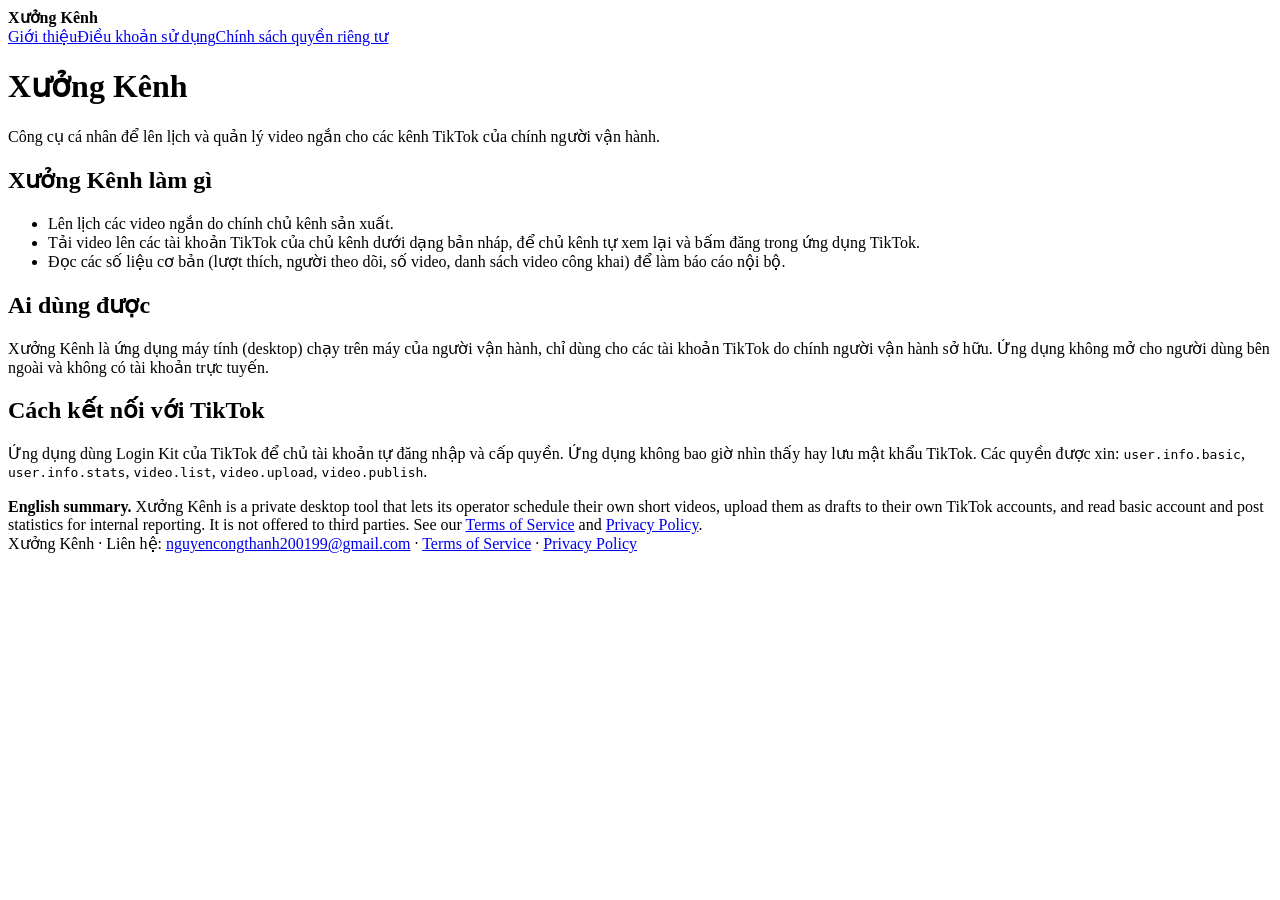
==== index.html @ 59995bf9 "Create index.html for Xưởng Kênh website Add initial HTML structure for the Xưởng Kênh website, incl" ====
<!DOCTYPE html><html lang="vi"><head><meta charset="utf-8"><meta name="viewport" content="width=device-width,initial-scale=1">
<title>Giới thiệu · Xưởng Kênh</title><link rel="icon" href="icon.png"><link rel="stylesheet" href="style.css"></head>
<body><header><div class="w"><img src="icon.png" alt=""><strong>Xưởng Kênh</strong>
<nav><a href="index.html">Giới thiệu</a><a href="terms.html">Điều khoản sử dụng</a><a href="privacy.html">Chính sách quyền riêng tư</a></nav></div></header><main><h1>Xưởng Kênh</h1>
<p class="muted">Công cụ cá nhân để lên lịch và quản lý video ngắn cho các kênh TikTok của chính người vận hành.</p>
<h2>Xưởng Kênh làm gì</h2>
<ul><li>Lên lịch các video ngắn do chính chủ kênh sản xuất.</li>
<li>Tải video lên các tài khoản TikTok của chủ kênh dưới dạng bản nháp, để chủ kênh tự xem lại và bấm đăng trong ứng dụng TikTok.</li>
<li>Đọc các số liệu cơ bản (lượt thích, người theo dõi, số video, danh sách video công khai) để làm báo cáo nội bộ.</li></ul>
<h2>Ai dùng được</h2>
<p>Xưởng Kênh là ứng dụng máy tính (desktop) chạy trên máy của người vận hành, chỉ dùng cho các tài khoản TikTok do chính người vận hành sở hữu. Ứng dụng không mở cho người dùng bên ngoài và không có tài khoản trực tuyến.</p>
<h2>Cách kết nối với TikTok</h2>
<p>Ứng dụng dùng Login Kit của TikTok để chủ tài khoản tự đăng nhập và cấp quyền. Ứng dụng không bao giờ nhìn thấy hay lưu mật khẩu TikTok. Các quyền được xin: <code>user.info.basic</code>, <code>user.info.stats</code>, <code>video.list</code>, <code>video.upload</code>, <code>video.publish</code>.</p>
<div class="en"><strong>English summary.</strong> Xưởng Kênh is a private desktop tool that lets its operator schedule their own short videos, upload them as drafts to their own TikTok accounts, and read basic account and post statistics for internal reporting. It is not offered to third parties. See our <a href="terms.html">Terms of Service</a> and <a href="privacy.html">Privacy Policy</a>.</div></main><footer><div class="w">Xưởng Kênh · Liên hệ: <a href="mailto:nguyencongthanh200199@gmail.com">nguyencongthanh200199@gmail.com</a> · <a href="terms.html">Terms of Service</a> · <a href="privacy.html">Privacy Policy</a></div></footer></body></html>
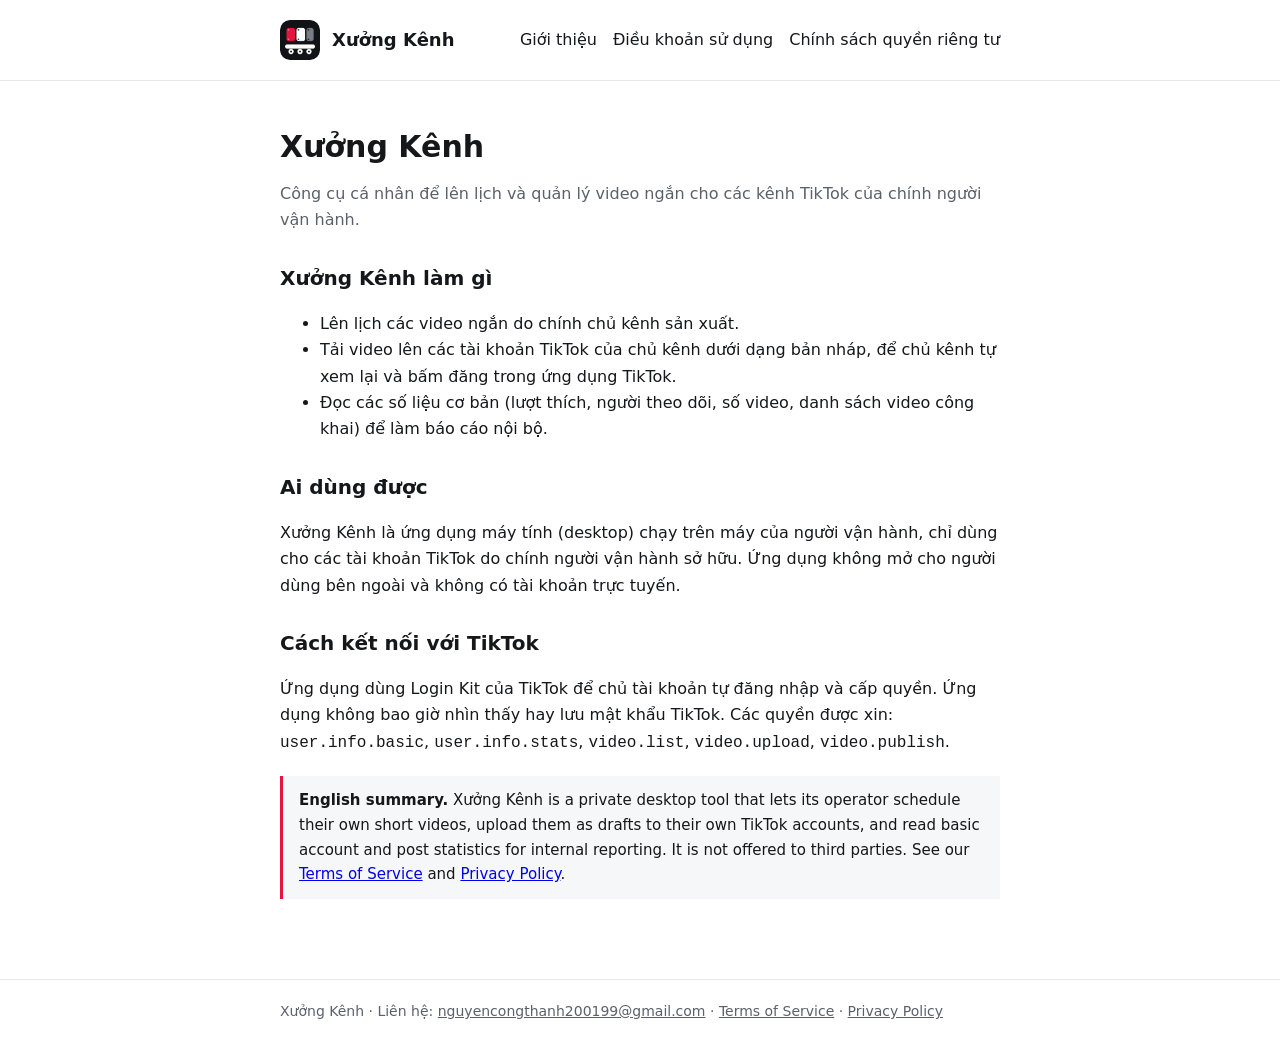
==== commit b3335fb5: "Change favicon and title in index.html Updated the favicon and title in the HTML header." ====
--- a/index.html
+++ b/index.html
@@ -1,6 +1,6 @@
 <!DOCTYPE html><html lang="vi"><head><meta charset="utf-8"><meta name="viewport" content="width=device-width,initial-scale=1">
-<title>Giới thiệu · Xưởng Kênh</title><link rel="icon" href="icon.png"><link rel="stylesheet" href="style.css"></head>
-<body><header><div class="w"><img src="icon.png" alt=""><strong>Xưởng Kênh</strong>
+<title>Giới thiệu · Xưởng Kênh</title><link rel="icon" href="xuong-kenh-icon-1024.png"><link rel="stylesheet" href="style.css"></head>
+<body><header><div class="w"><img src="xuong-kenh-icon-1024.png" alt=""><strong>Xưởng Kênh</strong>
 <nav><a href="index.html">Giới thiệu</a><a href="terms.html">Điều khoản sử dụng</a><a href="privacy.html">Chính sách quyền riêng tư</a></nav></div></header><main><h1>Xưởng Kênh</h1>
 <p class="muted">Công cụ cá nhân để lên lịch và quản lý video ngắn cho các kênh TikTok của chính người vận hành.</p>
 <h2>Xưởng Kênh làm gì</h2>
--- a/style.css
+++ b/style.css
@@ -0,0 +1,8 @@
+:root{--fg:#15171a;--muted:#5b616b;--accent:#e3173d;--bg:#fff;--line:#e6e8eb}
+*{box-sizing:border-box}body{margin:0;font:16px/1.65 system-ui,-apple-system,"Segoe UI",Roboto,sans-serif;color:var(--fg);background:var(--bg)}
+header{border-bottom:1px solid var(--line)}header .w,main,footer .w{max-width:760px;margin:0 auto;padding:20px}
+header .w{display:flex;align-items:center;gap:12px;flex-wrap:wrap}header img{width:40px;height:40px;border-radius:10px}
+header strong{font-size:18px;margin-right:auto}nav a{color:var(--fg);text-decoration:none;margin-left:16px;font-weight:500}nav a:hover{color:var(--accent)}
+h1{font-size:30px;line-height:1.2;margin:28px 0 8px}h2{font-size:20px;margin:28px 0 8px}.muted{color:var(--muted)}
+.en{background:#f6f7f8;border-left:3px solid var(--accent);padding:12px 16px;margin:20px 0;font-size:15px}
+footer{border-top:1px solid var(--line);margin-top:40px}footer .w{font-size:14px;color:var(--muted)}footer a{color:var(--muted)}
